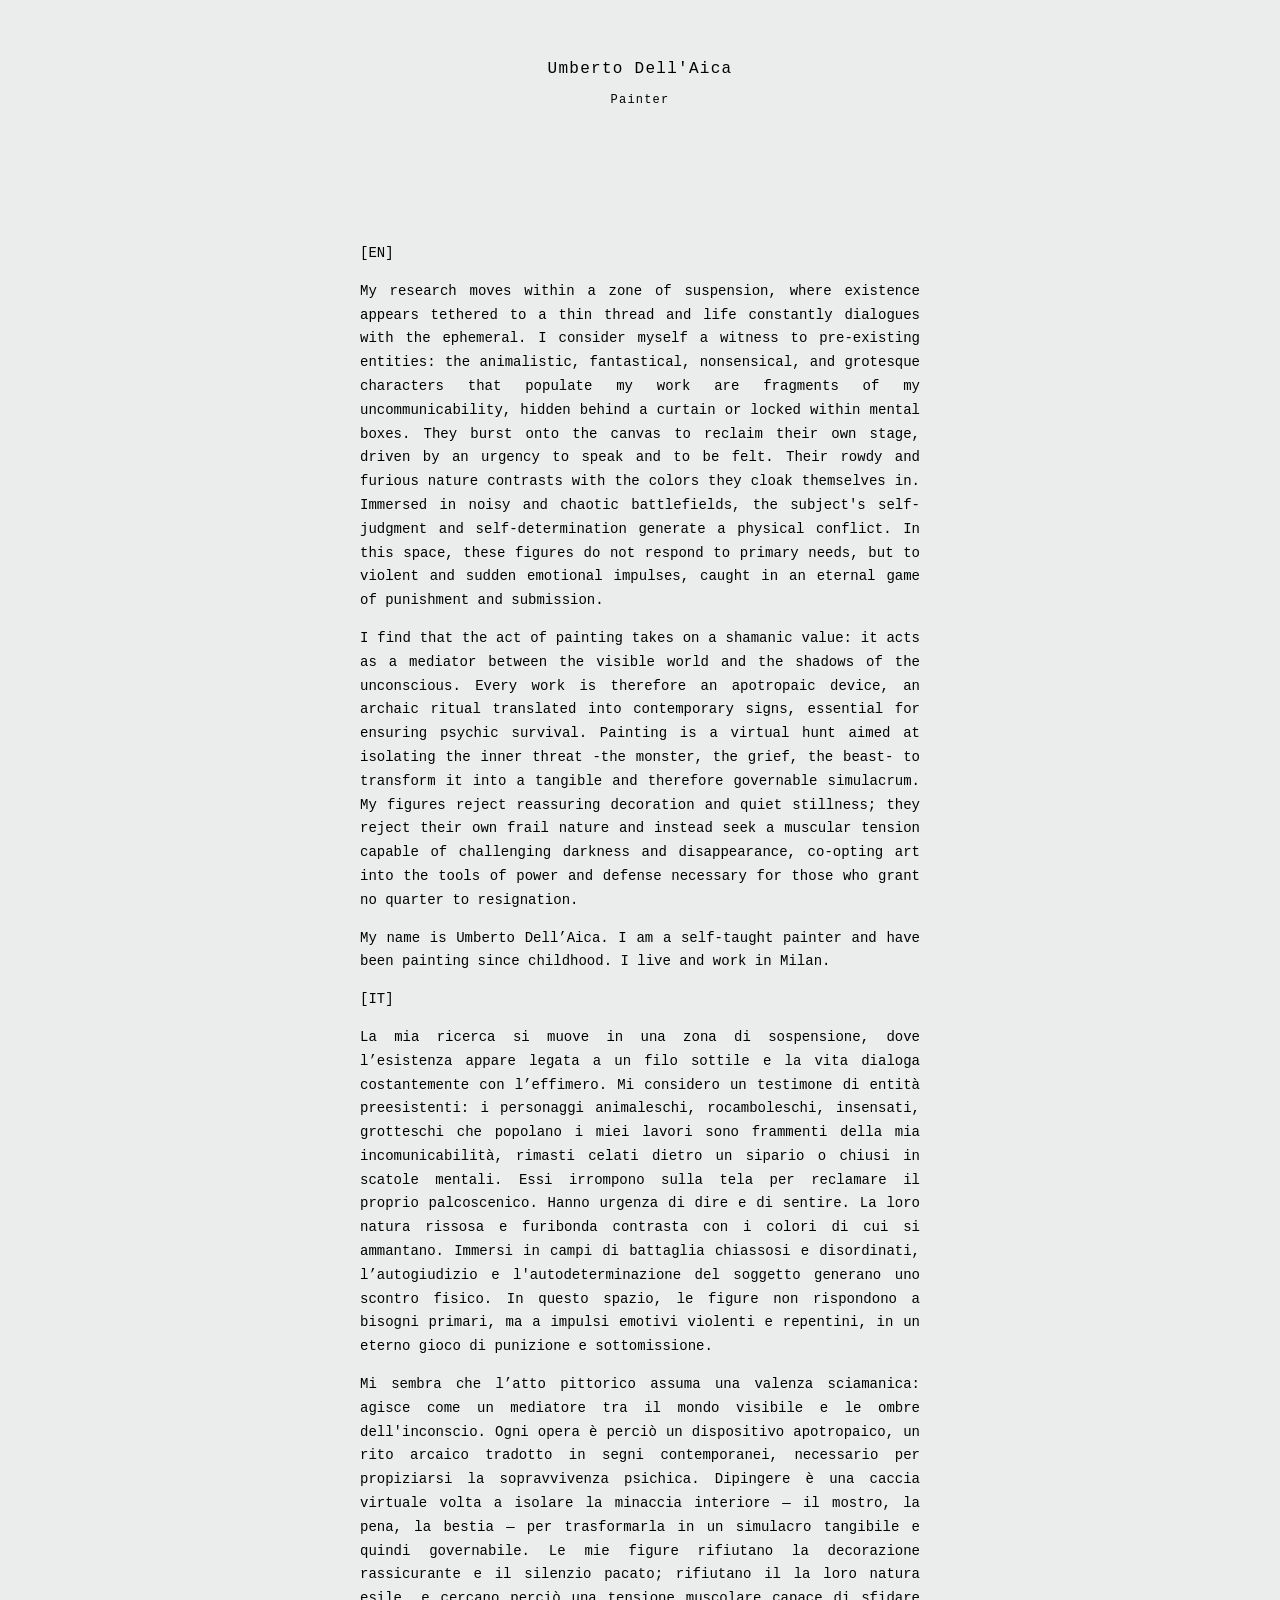
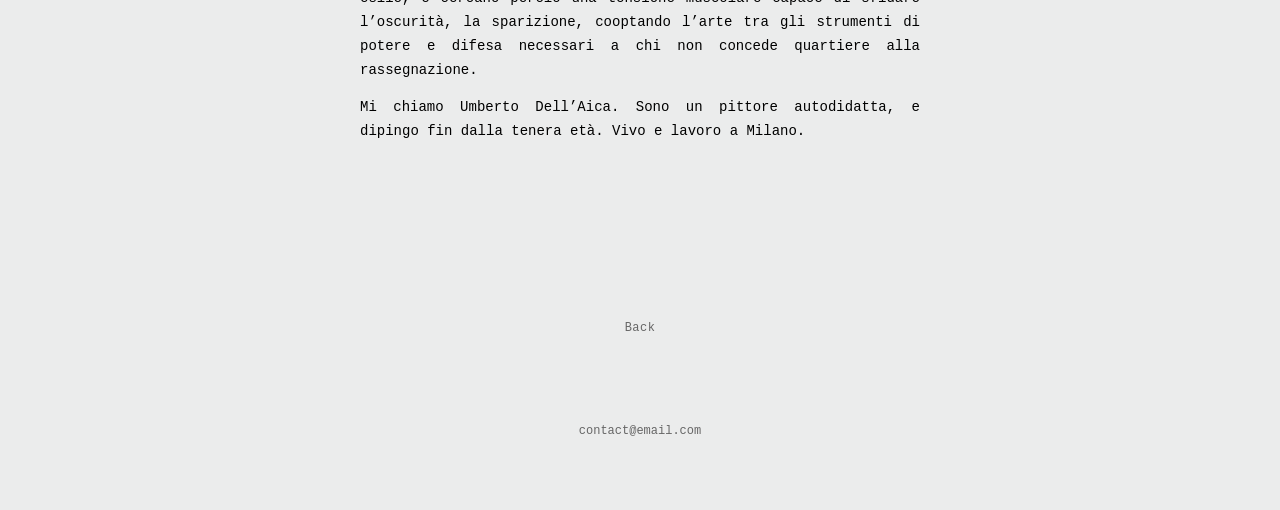
==== about.html @ 0b8ac510 "Add files via upload" ====
<!DOCTYPE html>
<html lang="en">
<head>
  <meta charset="UTF-8" />
  <meta name="viewport" content="width=device-width, initial-scale=1" />

  <title>About — Umberto Dell'Aica</title>

  <meta name="description" content="About Umberto Dell'Aica, artist working primarily with painting and expressionist figurative imagery." />

  <link rel="stylesheet" href="styles.css" />

  <!-- Favicon -->
  <link rel="icon" type="image/png" href="/favicon-96x96.png" sizes="96x96" />
  <link rel="icon" type="image/svg+xml" href="/favicon.svg" />
  <link rel="shortcut icon" href="/favicon.ico" />
  <link rel="apple-touch-icon" sizes="180x180" href="/apple-touch-icon.png" />
  <link rel="manifest" href="/site.webmanifest" />
</head>
<body>

  <header class="site-header">
    <h1 class="site-title">
      <a href="index.html">Umberto Dell'Aica</a>
    </h1>
    <nav class="site-subtitle">
      <a>Painter</a>
    </nav>   
  </header>

  <main class="about">



    <p>
      [EN]
    </p>
    
    <p>    
        My research moves within a zone of suspension, where existence appears tethered to a thin thread and life constantly dialogues with the ephemeral. I consider myself a witness to pre-existing entities: the animalistic, fantastical, nonsensical, and grotesque characters that populate my work are fragments of my uncommunicability, hidden behind a curtain or locked within mental boxes. They burst onto the canvas to reclaim their own stage, driven by an urgency to speak and to be felt. Their rowdy and furious nature contrasts with the colors they cloak themselves in. Immersed in noisy and chaotic battlefields, the subject's self-judgment and self-determination generate a physical conflict. In this space, these figures do not respond to primary needs, but to violent and sudden emotional impulses, caught in an eternal game of punishment and submission.
    </p>

    <p>     
        I find that the act of painting takes on a shamanic value: it acts as a mediator between the visible world and the shadows of the unconscious. Every work is therefore an apotropaic device, an archaic ritual translated into contemporary signs, essential for ensuring psychic survival. Painting is a virtual hunt aimed at isolating the inner threat -the monster, the grief, the beast- to transform it into a tangible and therefore governable simulacrum. My figures reject reassuring decoration and quiet stillness; they reject their own frail nature and instead seek a muscular tension capable of challenging darkness and disappearance, co-opting art into the tools of power and defense necessary for those who grant no quarter to resignation.
    </p>    
    
    <p>
        My name is Umberto Dell’Aica. I am a self-taught painter and have been painting since childhood. I live and work in Milan.
    </p>

    <p>
      [IT]
    </p>
  
    <p>
      La mia ricerca si muove in una zona di sospensione, dove l’esistenza appare legata a un filo sottile e la vita dialoga costantemente con l’effimero. Mi considero un testimone di entità preesistenti: i personaggi animaleschi, rocamboleschi, insensati, grotteschi che popolano i miei lavori sono frammenti della mia incomunicabilità, rimasti celati dietro un sipario o chiusi in scatole mentali. Essi irrompono sulla tela per reclamare il proprio palcoscenico. Hanno urgenza di dire e di sentire. La loro natura rissosa e furibonda contrasta con i colori di cui si ammantano. Immersi in campi di battaglia chiassosi e disordinati, l’autogiudizio e l'autodeterminazione del soggetto generano uno scontro fisico. In questo spazio, le figure non rispondono a bisogni primari, ma a impulsi emotivi violenti e repentini, in un eterno gioco di punizione e sottomissione.
    </p>

    <p>
      Mi sembra che l’atto pittorico assuma una valenza sciamanica: agisce come un mediatore tra il mondo visibile e le ombre dell'inconscio. Ogni opera è perciò un dispositivo apotropaico, un rito arcaico tradotto in segni contemporanei, necessario per propiziarsi la sopravvivenza psichica. Dipingere è una caccia virtuale volta a isolare la minaccia interiore — il mostro, la pena, la bestia — per trasformarla in un simulacro tangibile e quindi governabile. Le mie figure rifiutano la decorazione rassicurante e il silenzio pacato; rifiutano il la loro natura esile, e cercano perciò una tensione muscolare capace di sfidare l’oscurità, la sparizione, cooptando l’arte tra gli strumenti di potere e difesa necessari a chi non concede quartiere alla rassegnazione.
    </p>
    
    <p>
        Mi chiamo Umberto Dell’Aica. Sono un pittore autodidatta, e dipingo fin dalla tenera età. Vivo e lavoro a Milano.
    </p>

      
    

  </main>


    <p class="back-link">
      <a href="index.html">Back</a>
    </p>
  </main>
  

  <footer>
    <p>contact@email.com</p>
  </footer>

</body>
</html>
---- styles.css ----
* {
  box-sizing: border-box;
}

body {
  margin: 0;
  font-family: "Courier New", Courier, monospace;
  background: #EBECEC;
  color: #000;
}

/* Header */

.site-header {
  padding: 60px 40px 40px;
  text-align: center;
}

.site-title {
  font-size: 16px;
  font-weight: normal;
  letter-spacing: 0.08em;
  margin: 0;
}

.site-subtitle {
  margin-top: 12px;
}

.site-subtitle a {
  font-size: 12px;
  font-weight: normal;
  letter-spacing: 0.1em;
  margin: 0;
}

.site-title a {
  color: inherit;
  text-decoration: none;
}

.site-title a:hover {
  text-decoration: underline;
}

/* Navigation */

.site-nav {
  margin-top: 12px;
}

.site-nav a {
  font-size: 12px;
  color: #666;
  text-decoration: none;
  letter-spacing: 0.04em;
}

.site-nav a:hover {
  text-decoration: underline;
}

/* Gallery (homepage) */

.gallery {
  max-width: 1200px;
  margin: 0 auto;
  padding: 40px 20px;
}

figure {
  margin: 0 0 120px 0;
  text-align: center;
}

img {
  max-width: 100%;
  height: auto;
}

figcaption {
  margin-top: 12px;
  font-size: 12px;
  color: #666;
}

/* About page */

.about {
  max-width: 600px;
  margin: 0 auto;
  padding: 80px 20px 100px;
  font-size: 14px;
  line-height: 1.7;
  text-align: justify;
  hyphens: auto;
}

/* Footer */

footer {
  padding: 60px 20px;
  text-align: center;
  font-size: 12px;
  color: #666;
}

/* back-link */

.back-link {
  margin-top: 60px;
  text-align: center;
}

.back-link a {
  font-size: 12px;
  color: #666;
  text-decoration: none;
  letter-spacing: 0.04em;
}

.back-link a:hover {
  text-decoration: underline;
}
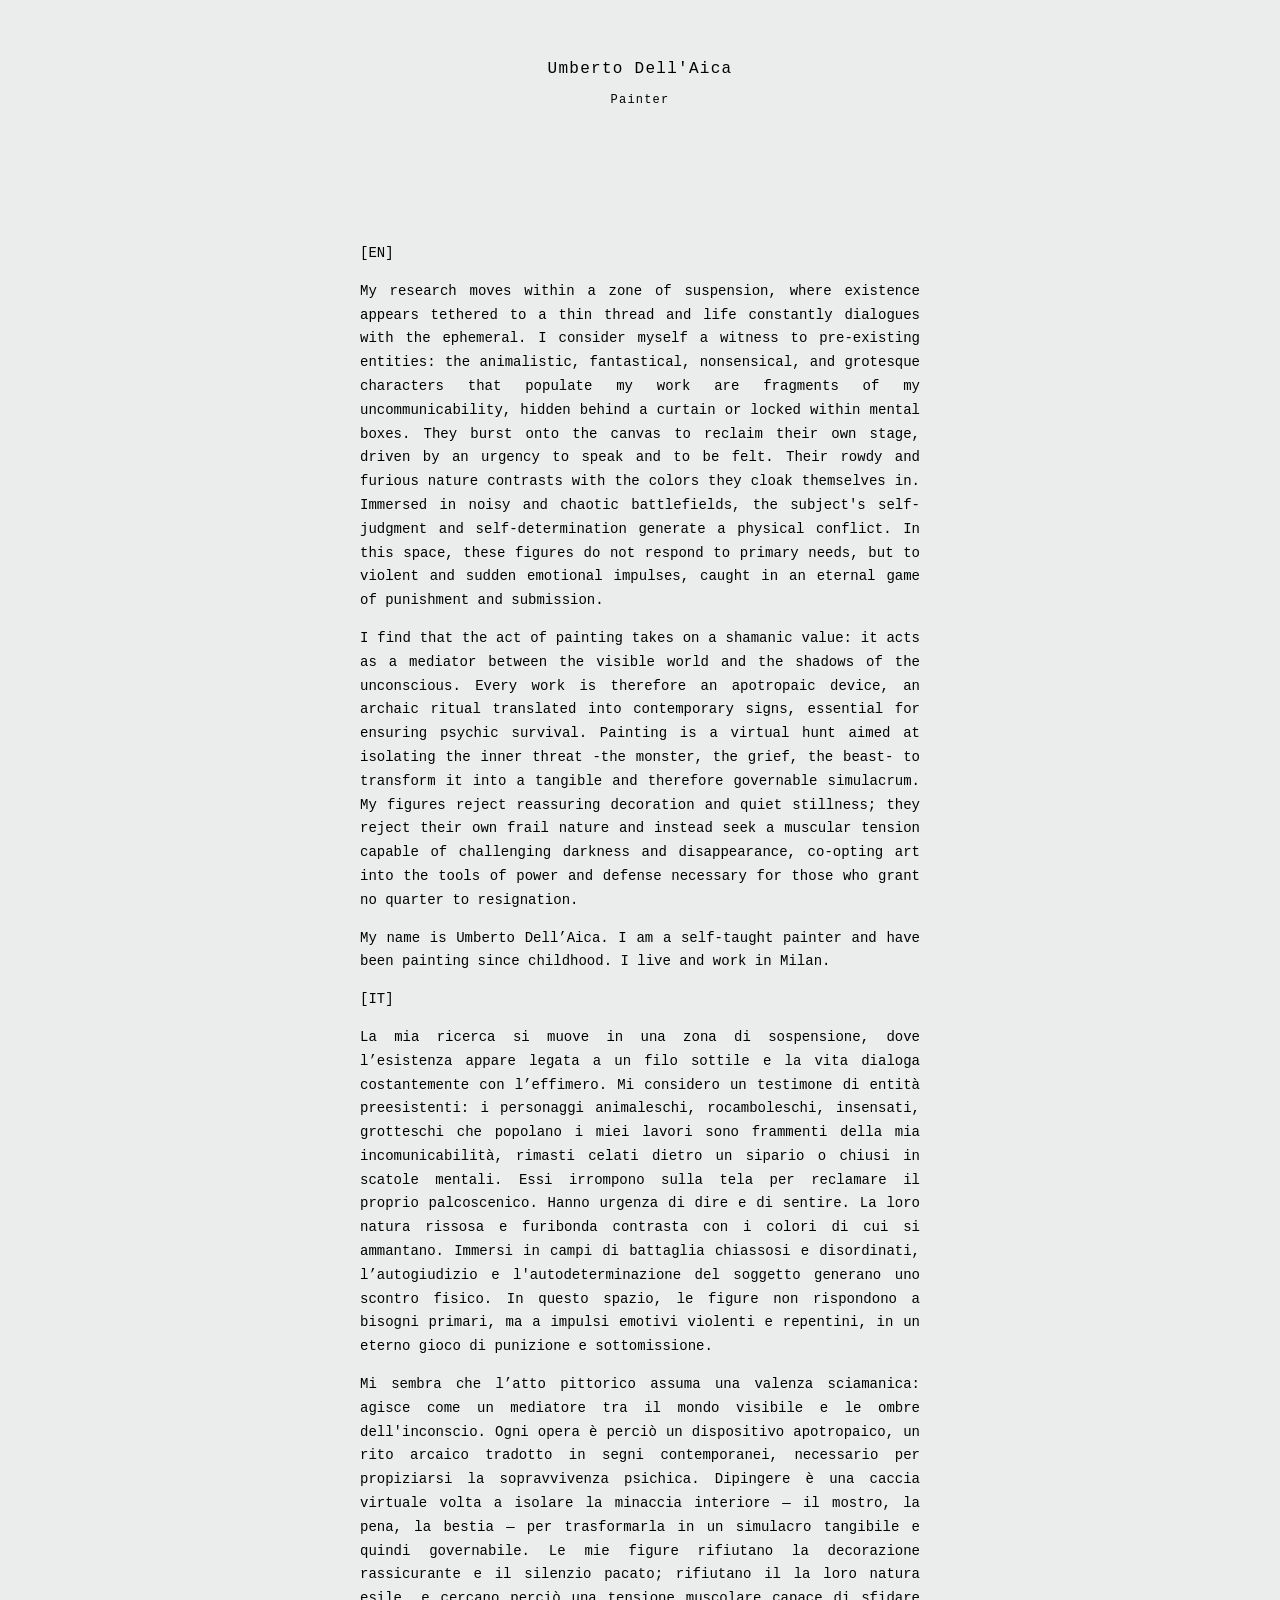
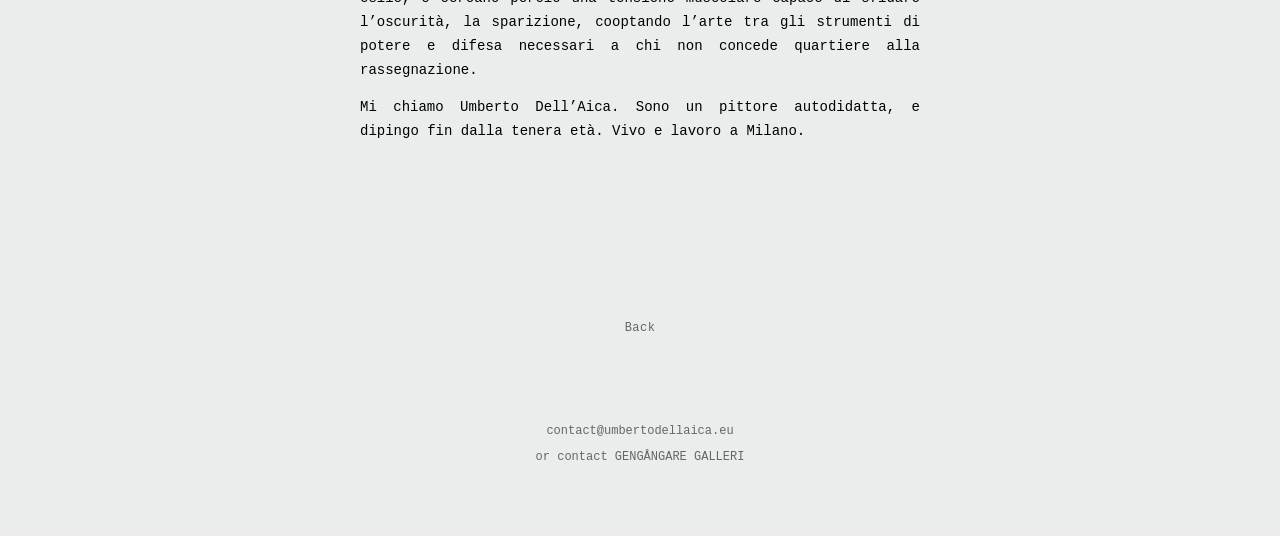
==== commit 02943eb2: "Add files via upload" ====
--- a/about.html
+++ b/about.html
@@ -77,7 +77,8 @@
   
 
   <footer>
-    <p>contact@email.com</p>
+    <p>contact@umbertodellaica.eu</p>
+    <p>or contact GENGÅNGARE GALLERI</p>
   </footer>
 
 </body>
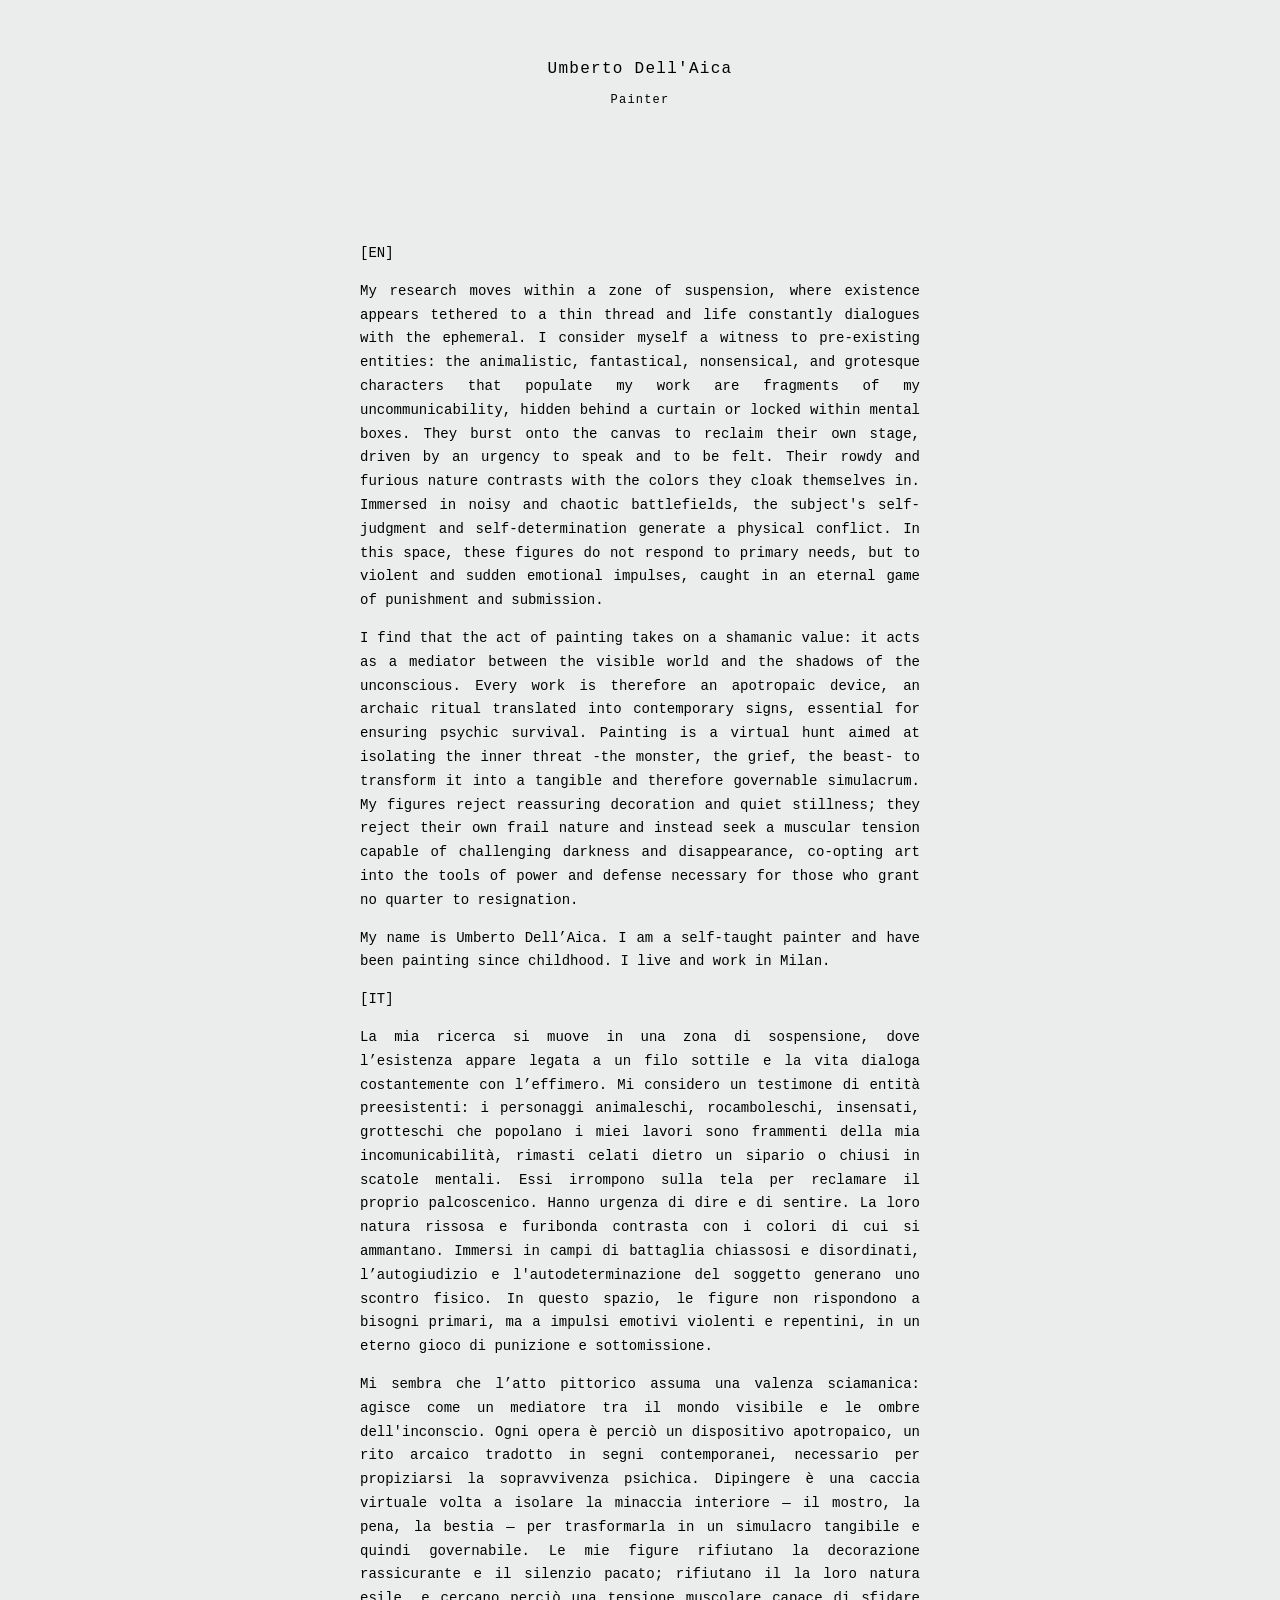
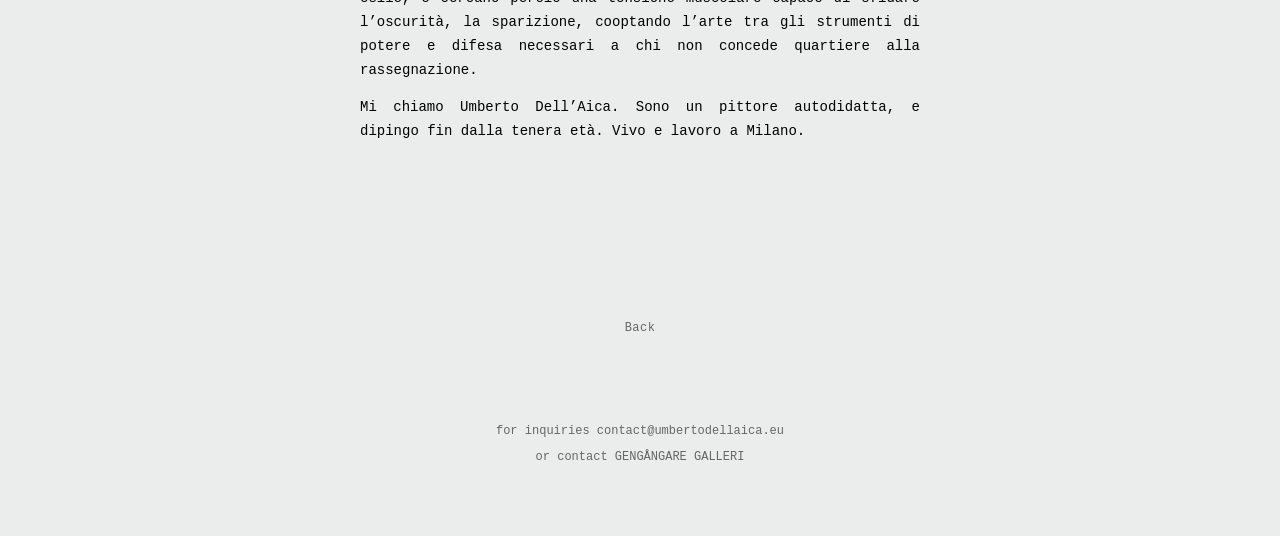
==== commit 73bb34b2: "Add files via upload" ====
--- a/about.html
+++ b/about.html
@@ -77,7 +77,7 @@
   
 
   <footer>
-    <p>contact@umbertodellaica.eu</p>
+    <p>for inquiries contact@umbertodellaica.eu</p>
     <p>or contact GENGÅNGARE GALLERI</p>
   </footer>
 
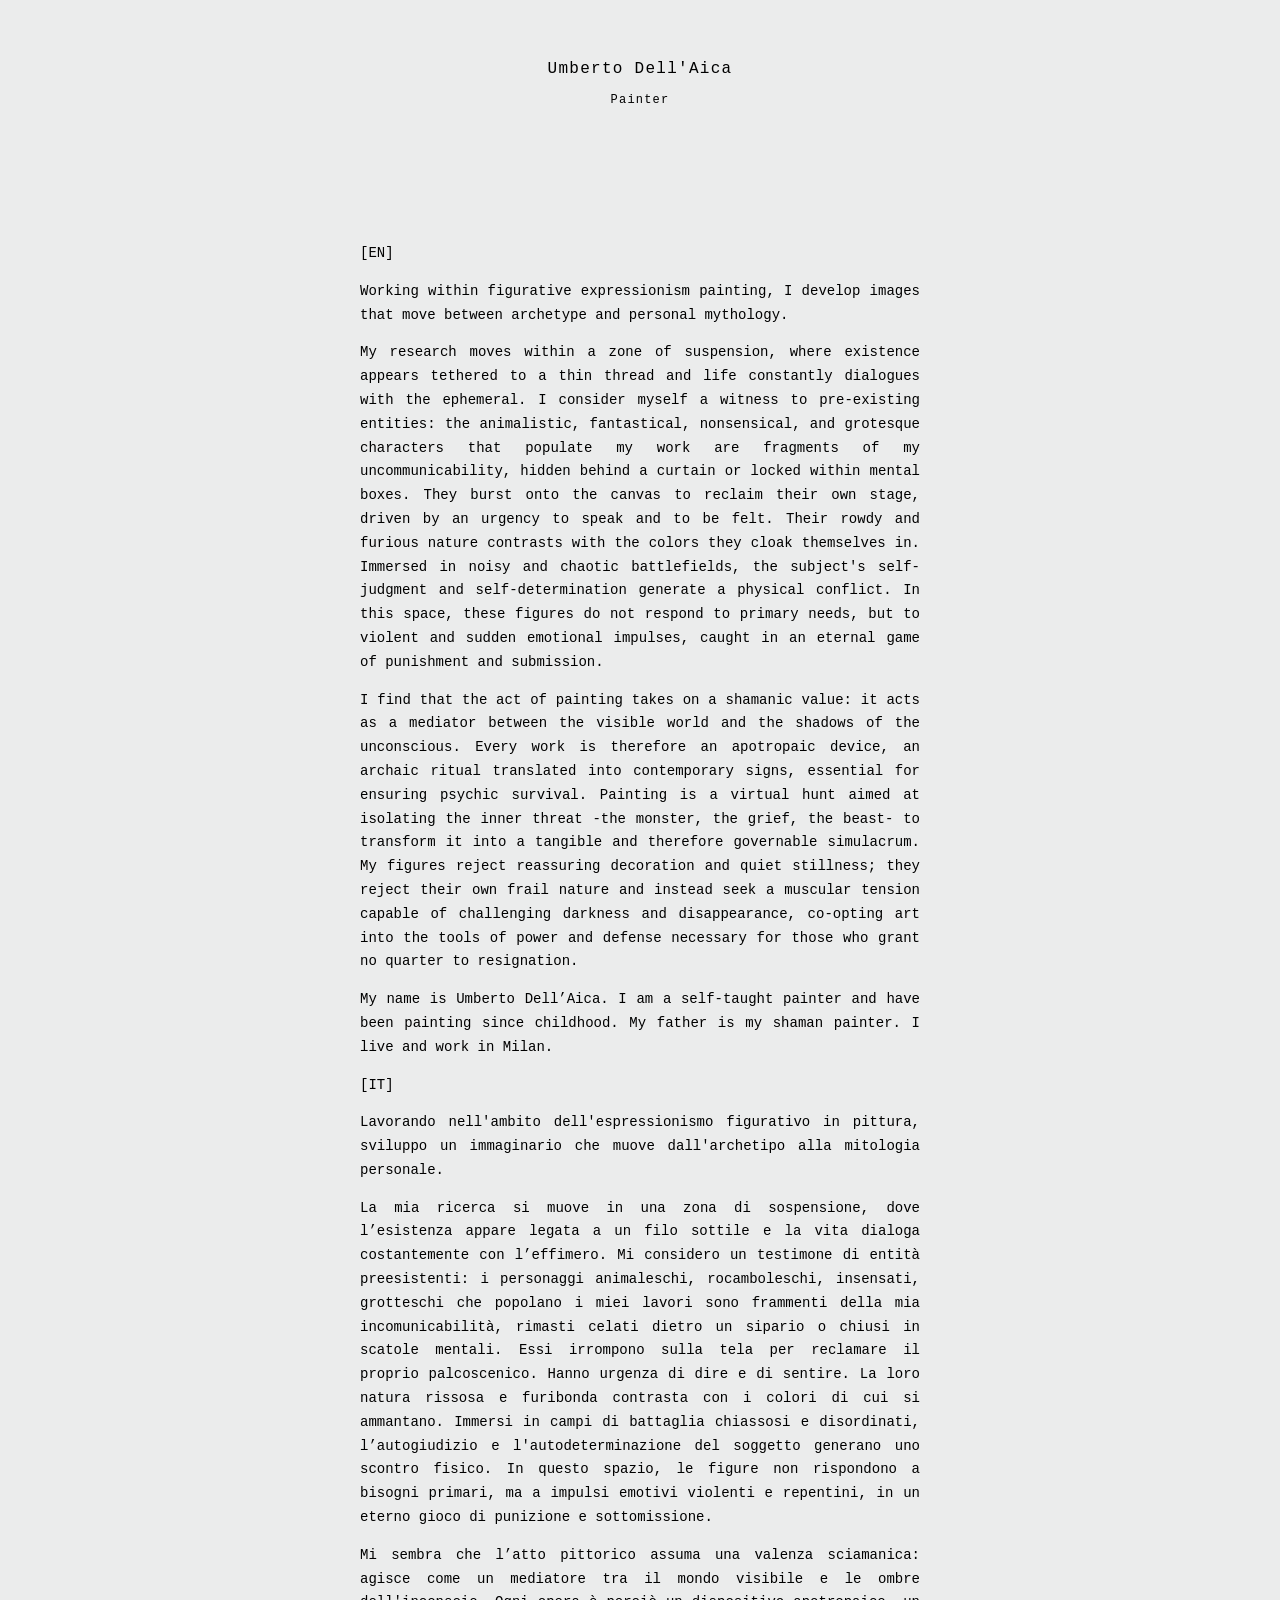
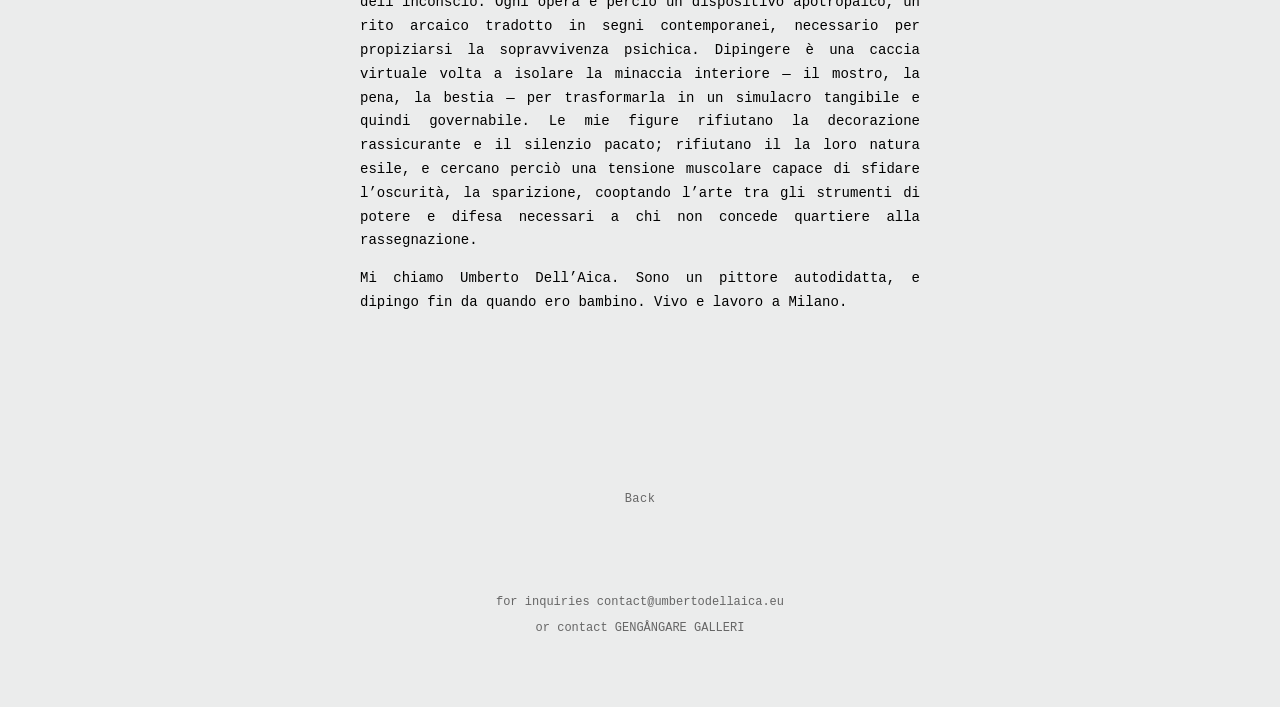
==== commit fe1cd53e: "Add files via upload" ====
--- a/about.html
+++ b/about.html
@@ -37,6 +37,10 @@
     </p>
     
     <p>    
+        Working within figurative expressionism painting, I develop images that move between archetype and personal mythology.
+    </p>
+    
+    <p>    
         My research moves within a zone of suspension, where existence appears tethered to a thin thread and life constantly dialogues with the ephemeral. I consider myself a witness to pre-existing entities: the animalistic, fantastical, nonsensical, and grotesque characters that populate my work are fragments of my uncommunicability, hidden behind a curtain or locked within mental boxes. They burst onto the canvas to reclaim their own stage, driven by an urgency to speak and to be felt. Their rowdy and furious nature contrasts with the colors they cloak themselves in. Immersed in noisy and chaotic battlefields, the subject's self-judgment and self-determination generate a physical conflict. In this space, these figures do not respond to primary needs, but to violent and sudden emotional impulses, caught in an eternal game of punishment and submission.
     </p>
 
@@ -45,12 +49,16 @@
     </p>    
     
     <p>
-        My name is Umberto Dell’Aica. I am a self-taught painter and have been painting since childhood. I live and work in Milan.
+        My name is Umberto Dell’Aica. I am a self-taught painter and have been painting since childhood. My father is my shaman painter. I live and work in Milan.
     </p>
 
     <p>
       [IT]
     </p>
+
+    <p>    
+        Lavorando nell'ambito dell'espressionismo figurativo in pittura, sviluppo un immaginario che muove dall'archetipo alla mitologia personale.
+    </p>    
   
     <p>
       La mia ricerca si muove in una zona di sospensione, dove l’esistenza appare legata a un filo sottile e la vita dialoga costantemente con l’effimero. Mi considero un testimone di entità preesistenti: i personaggi animaleschi, rocamboleschi, insensati, grotteschi che popolano i miei lavori sono frammenti della mia incomunicabilità, rimasti celati dietro un sipario o chiusi in scatole mentali. Essi irrompono sulla tela per reclamare il proprio palcoscenico. Hanno urgenza di dire e di sentire. La loro natura rissosa e furibonda contrasta con i colori di cui si ammantano. Immersi in campi di battaglia chiassosi e disordinati, l’autogiudizio e l'autodeterminazione del soggetto generano uno scontro fisico. In questo spazio, le figure non rispondono a bisogni primari, ma a impulsi emotivi violenti e repentini, in un eterno gioco di punizione e sottomissione.
@@ -61,7 +69,7 @@
     </p>
     
     <p>
-        Mi chiamo Umberto Dell’Aica. Sono un pittore autodidatta, e dipingo fin dalla tenera età. Vivo e lavoro a Milano.
+        Mi chiamo Umberto Dell’Aica. Sono un pittore autodidatta, e dipingo fin da quando ero bambino. Vivo e lavoro a Milano.
     </p>
 
       
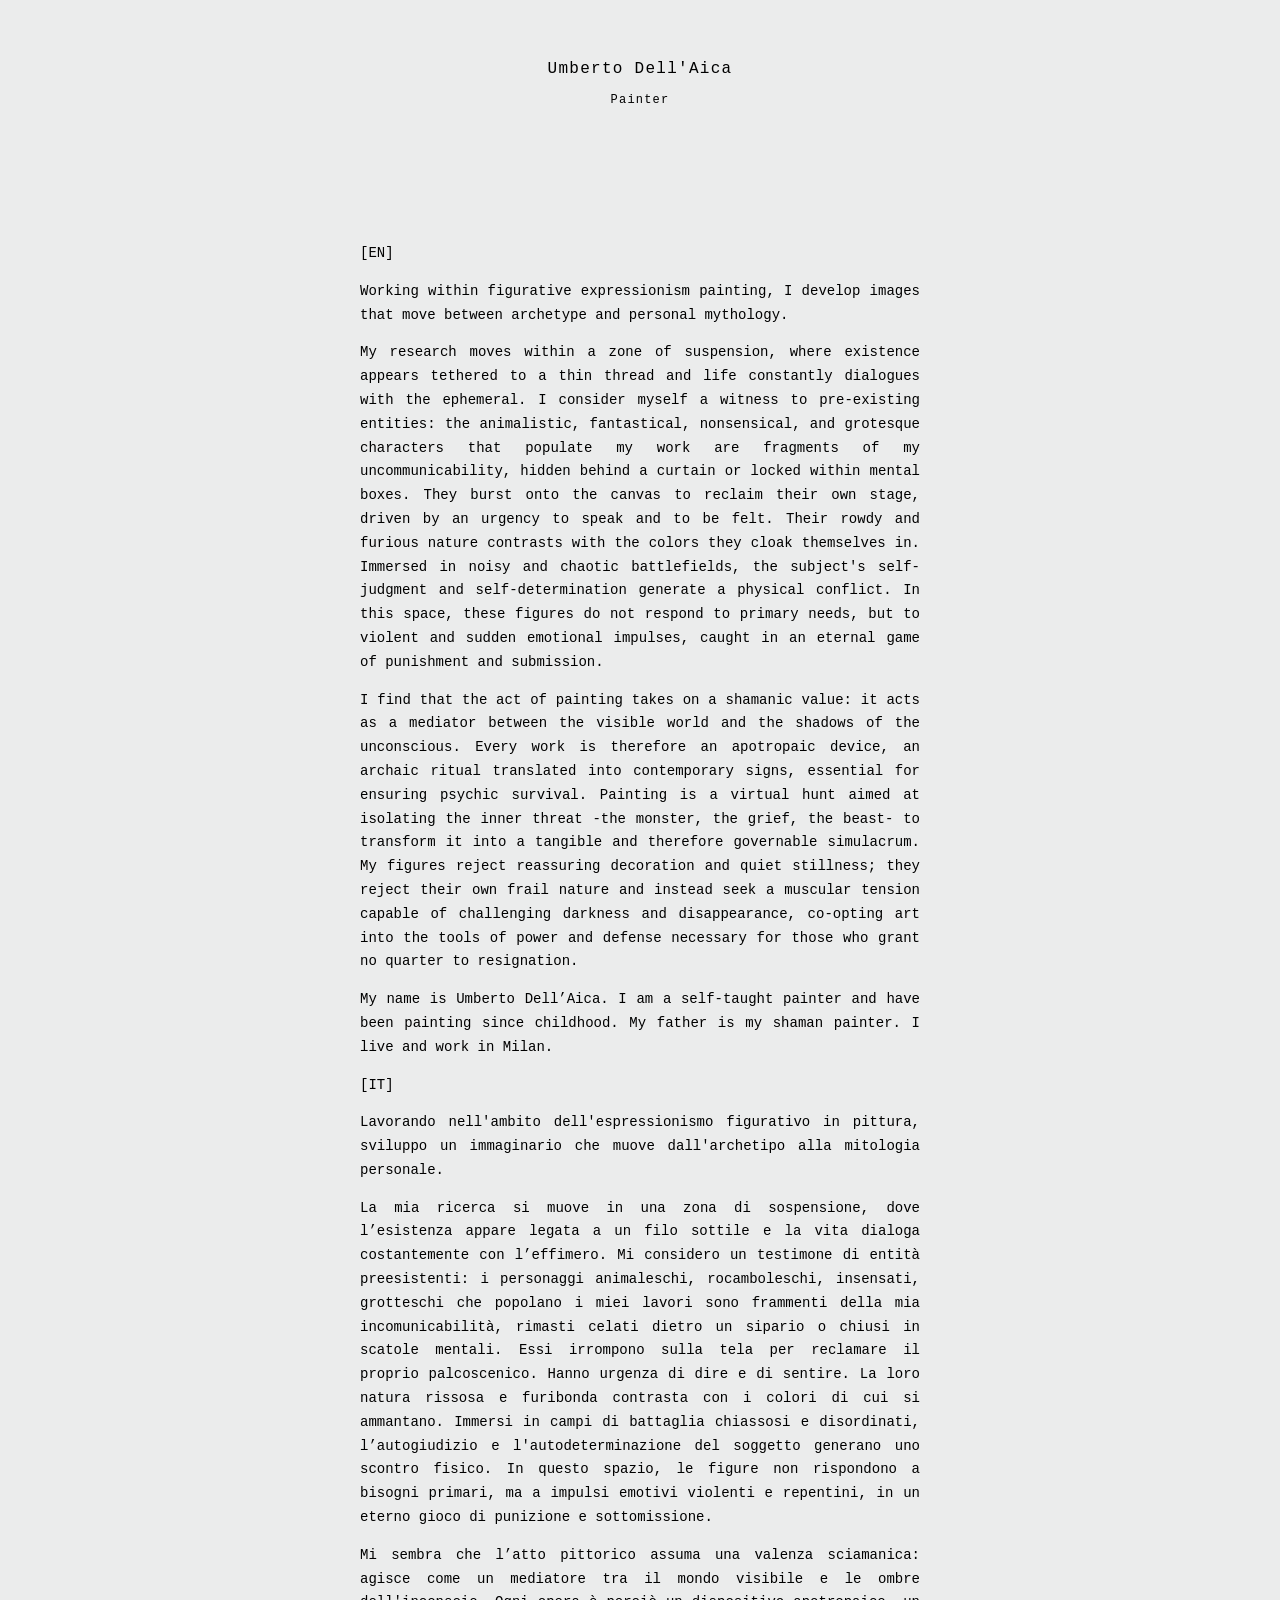
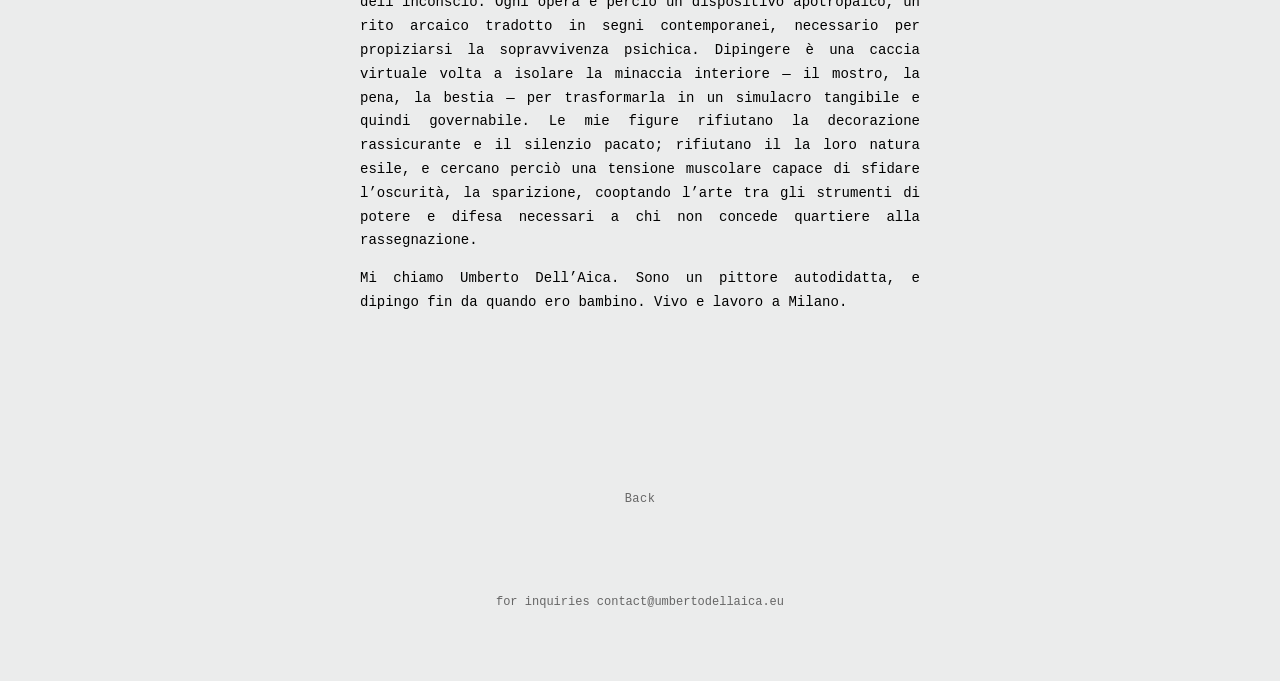
==== commit 49cd09ec: "Add files via upload" ====
--- a/about.html
+++ b/about.html
@@ -86,7 +86,7 @@
 
   <footer>
     <p>for inquiries contact@umbertodellaica.eu</p>
-    <p>or contact GENGÅNGARE GALLERI</p>
+    <!-- <p>or contact GENGÅNGARE GALLERI</p> --> 
   </footer>
 
 </body>
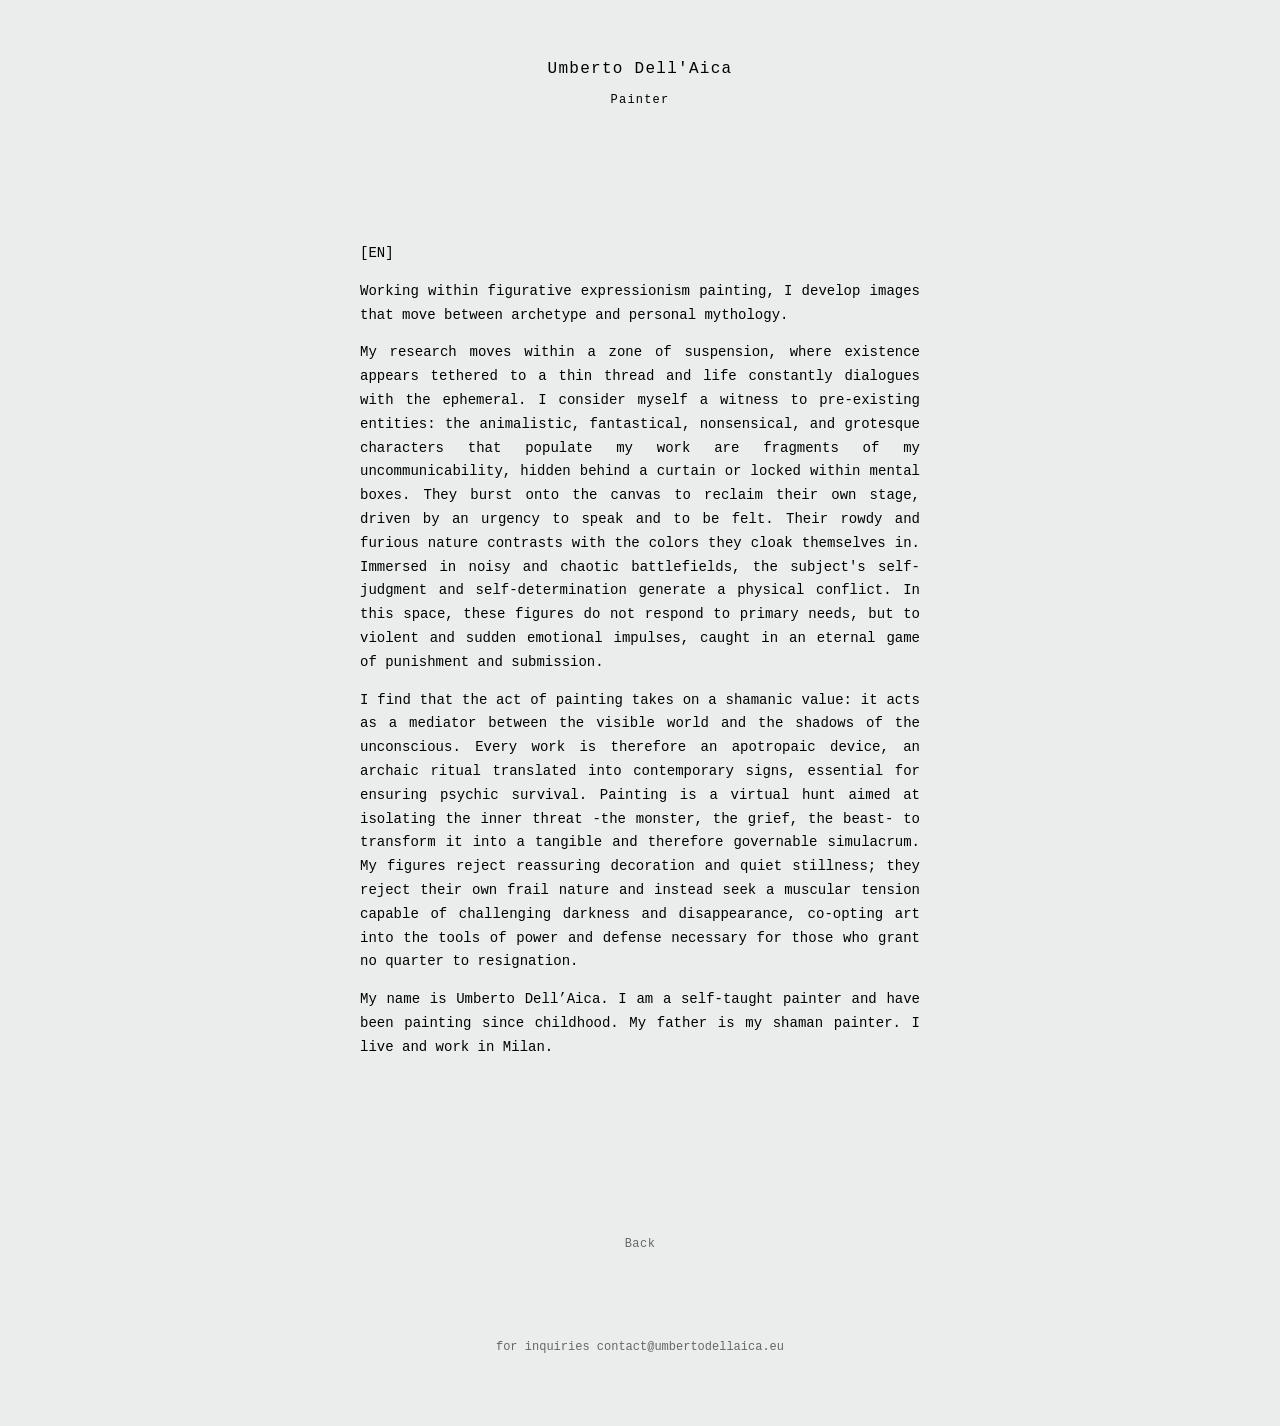
==== commit 76c13e03: "Add files via upload" ====
--- a/about.html
+++ b/about.html
@@ -51,12 +51,13 @@
     <p>
         My name is Umberto Dell’Aica. I am a self-taught painter and have been painting since childhood. My father is my shaman painter. I live and work in Milan.
     </p>
-
+    
+    <!-- <p>
     <p>
       [IT]
     </p>
 
-    <p>    
+    
         Lavorando nell'ambito dell'espressionismo figurativo in pittura, sviluppo un immaginario che muove dall'archetipo alla mitologia personale.
     </p>    
   
@@ -71,7 +72,7 @@
     <p>
         Mi chiamo Umberto Dell’Aica. Sono un pittore autodidatta, e dipingo fin da quando ero bambino. Vivo e lavoro a Milano.
     </p>
-
+    --> 
       
     
 
